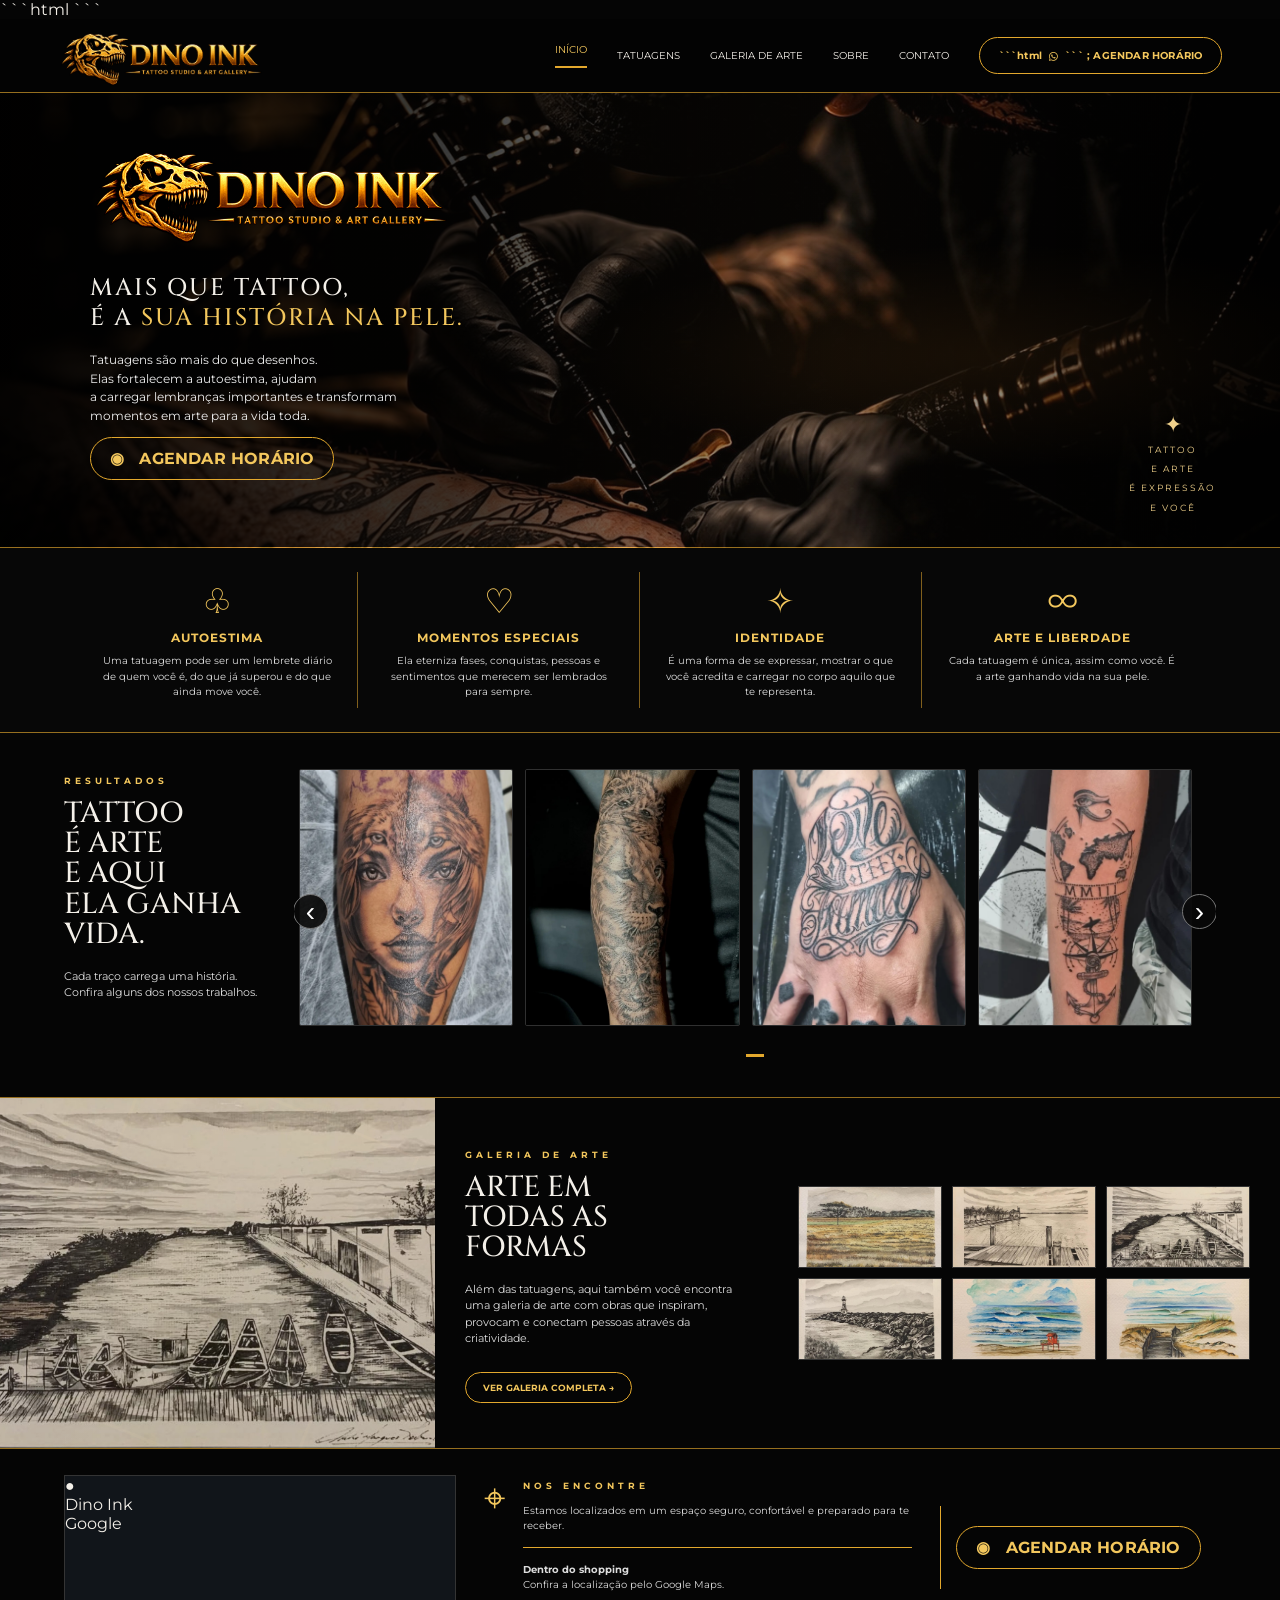
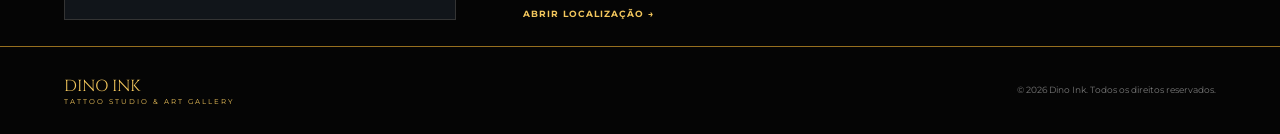
==== index.html @ 684ccaf6 "Update index.html" ====
<!DOCTYPE html>
<html lang="pt-BR">
<head>
  <meta charset="UTF-8">
  <meta name="viewport" content="width=device-width, initial-scale=1.0">
  <meta name="description" content="Dino Ink — Tattoo Studio & Art Gallery. Tatuagens que contam histórias.">
  <link rel="preconnect" href="https://fonts.googleapis.com">
  <link rel="preconnect" href="https://fonts.gstatic.com" crossorigin>
  <link href="https://fonts.googleapis.com/css2?family=Cinzel:wght@500;600;700&family=Montserrat:wght@400;500;600;700&display=swap" rel="stylesheet">
  <link rel="stylesheet" href="style.css">
  ```html
<link rel="stylesheet" href="https://cdnjs.cloudflare.com/ajax/libs/font-awesome/6.5.2/css/all.min.css">
```

</head>
<body>
  <header class="site-header" id="inicio">
    <a class="brand" href="#inicio" aria-label="Dino Ink - início">
      <img class="brand-logo" src="assets/logo-hero.png" alt="Dino Ink">
    </a>

    <button class="menu-toggle" aria-label="Abrir menu" aria-expanded="false">
      <span></span><span></span><span></span>
    </button>

    <nav class="nav">
      <a class="active" href="#inicio">INÍCIO</a>
      <a href="#tatuagens">TATUAGENS</a>
      <a href="#galeria">GALERIA DE ARTE</a>
      <a href="#sobre">SOBRE</a>
      <a href="#contato">CONTATO</a>
      <a class="nav-cta whatsapp-link" href="#">```html
<i class="fa-brands fa-whatsapp"></i>
```
; AGENDAR HORÁRIO</a>
    </nav>
  </header>

  <main>
    <section class="hero" style="--hero-image:url('assets/hero-capa.jpg')">
      <div class="hero-overlay"></div>
      <div class="hero-content">
        <div class="hero-logo">
          <img src="assets/logo-hero.png" alt="Dino Ink Tattoo Studio & Art Gallery">
        </div>
        <h2>MAIS QUE TATTOO,<br>É A <em>SUA HISTÓRIA NA PELE.</em></h2>
        <p>Tatuagens são mais do que desenhos.<br>
          Elas fortalecem a autoestima, ajudam<br>
          a carregar lembranças importantes e transformam<br>
          momentos em arte para a vida toda.</p>
        <a class="gold-button whatsapp-link" href="#">◉ &nbsp; AGENDAR HORÁRIO</a>
      </div>
      <div class="hero-side-quote">
        <span>✦</span>
        <small>TATTOO<br>E ARTE<br>É EXPRESSÃO<br>E VOCÊ</small>
      </div>
    </section>

    <section class="values" id="sobre">
      <article><div class="value-icon">♧</div><h3>AUTOESTIMA</h3><p>Uma tatuagem pode ser um lembrete diário de quem você é, do que já superou e do que ainda move você.</p></article>
      <article><div class="value-icon">♡</div><h3>MOMENTOS ESPECIAIS</h3><p>Ela eterniza fases, conquistas, pessoas e sentimentos que merecem ser lembrados para sempre.</p></article>
      <article><div class="value-icon">✧</div><h3>IDENTIDADE</h3><p>É uma forma de se expressar, mostrar o que você acredita e carregar no corpo aquilo que te representa.</p></article>
      <article><div class="value-icon">∞</div><h3>ARTE E LIBERDADE</h3><p>Cada tatuagem é única, assim como você. É a arte ganhando vida na sua pele.</p></article>
    </section>

    <section class="results section" id="tatuagens">
      <div class="section-copy">
        <span class="eyebrow">RESULTADOS</span>
        <h2>TATTOO<br>É ARTE<br>E AQUI<br>ELA GANHA<br>VIDA.</h2>
        <p>Cada traço carrega uma história. Confira alguns dos nossos trabalhos.</p>
      </div>
      <div class="carousel-wrap">
        <div class="carousel" id="tattooCarousel">
          <article class="tattoo-card"><img src="assets/tattoo-1.jpg" alt="Trabalho de tatuagem"></article>
          <article class="tattoo-card"><img src="assets/tattoo-2.jpg" alt="Trabalho de tatuagem"></article>
          <article class="tattoo-card"><img src="assets/tattoo-3.jpg" alt="Trabalho de tatuagem"></article>
          <article class="tattoo-card"><img src="assets/tattoo-4.jpg" alt="Trabalho de tatuagem"></article>
        </div>
        <button class="carousel-btn prev" data-target="tattooCarousel" aria-label="Anterior">‹</button>
        <button class="carousel-btn next" data-target="tattooCarousel" aria-label="Próximo">›</button>
        <div class="dots" id="tattooDots"></div>
      </div>
    </section>

    <section class="gallery section" id="galeria">
      <div class="gallery-art">
        <img src="assets/gallery-art.jpg" alt="Arte da galeria">
      </div>
      <div class="gallery-copy">
        <span class="eyebrow">GALERIA DE ARTE</span>
        <h2>ARTE EM<br>TODAS AS<br>FORMAS</h2>
        <p>Além das tatuagens, aqui também você encontra uma galeria de arte com obras que inspiram, provocam e conectam pessoas através da criatividade.</p>
        <a class="outline-button" href="#galeria-grid">VER GALERIA COMPLETA →</a>
      </div>
      <div class="mini-gallery" id="galeria-grid">
        <div class="mini-card"><img src="assets/gallery-1.jpg" alt="Obra de arte"></div><div class="mini-card"><img src="assets/gallery-2.jpg" alt="Obra de arte"></div><div class="mini-card"><img src="assets/gallery-3.jpg" alt="Obra de arte"></div>
        <div class="mini-card"><img src="assets/gallery-4.jpg" alt="Obra de arte"></div><div class="mini-card"><img src="assets/gallery-5.jpg" alt="Obra de arte"></div><div class="mini-card"><img src="assets/gallery-6.jpg" alt="Obra de arte"></div>
      </div>
    </section>

    <section class="contact section" id="contato">
      <div class="map-card">
        <div class="map-grid"></div>
        <div class="map-pin">●</div>
        <div class="map-label">Dino Ink</div>
        <span class="map-provider">Google</span>
      </div>
      <div class="contact-info">
        <span class="contact-icon">⌖</span>
        <div>
          <span class="eyebrow">NOS ENCONTRE</span>
          <p>Estamos localizados em um espaço seguro, confortável e preparado para te receber.</p>
          <hr>
          <p><strong>Dentro do shopping</strong><br>Confira a localização pelo Google Maps.</p>
          <a class="map-link" href="https://maps.app.goo.gl/yuUBmukXYTiY4WkS9" target="_blank" rel="noopener">ABRIR LOCALIZAÇÃO →</a>
        </div>
      </div>
      <div class="contact-action">
        <a class="gold-button whatsapp-link" href="#">◉ &nbsp; AGENDAR HORÁRIO</a>
      </div>
    </section>
  </main>

  <footer>
    <div class="footer-brand">DINO INK <span>TATTOO STUDIO & ART GALLERY</span></div>
    <p>© 2026 Dino Ink. Todos os direitos reservados.</p>
  </footer>

  <script src="script.js"></script>
</body>
</html>
---- style.css ----
:root{
  --black:#050505;
  --black2:#0b0b0b;
  --gold:#e3a82d;
  --gold2:#f3c75d;
  --text:#f4f0e9;
  --muted:#bdb7ad;
  --line:rgba(227,168,45,.65);
  --max:1280px;
}
*{box-sizing:border-box}
html{scroll-behavior:smooth}
body{margin:0;background:var(--black);color:var(--text);font-family:Montserrat,Arial,sans-serif}
a{color:inherit;text-decoration:none}
.site-header{height:74px;display:flex;align-items:center;justify-content:space-between;padding:0 4.5%;border-bottom:1px solid var(--line);background:#030303;position:sticky;top:0;z-index:50}
.brand{display:flex;align-items:center}
.brand-mark{font-size:32px;filter:saturate(.8)}
.nav{display:flex;align-items:center;gap:30px;font-size:10px}
.nav a{transition:.25s}
.nav a:hover,.nav .active{color:var(--gold2)}
.nav .active{padding-bottom:10px;border-bottom:2px solid var(--gold)}
.nav-cta,.gold-button{border:1px solid var(--gold);border-radius:30px;color:var(--gold2);padding:11px 19px;font-weight:700;letter-spacing:.2px;transition:.25s;display:inline-flex;align-items:center;justify-content:center;gap:7px}
.nav-cta:hover,.gold-button:hover{background:var(--gold);color:#111;box-shadow:0 0 22px rgba(227,168,45,.2);transform:translateY(-2px)}
.menu-toggle{display:none;background:none;border:0;width:38px;padding:5px}
.menu-toggle span{display:block;height:2px;background:var(--gold);margin:6px 0}

.hero{min-height:455px;position:relative;overflow:hidden;border-bottom:1px solid var(--line);background:
radial-gradient(circle at 75% 40%,rgba(121,72,21,.28),transparent 28%),
linear-gradient(90deg,#090706 0%,#0b0805 48%,#020202 100%)}
.hero:after{content:"";position:absolute;inset:0;background:
linear-gradient(90deg,rgba(0,0,0,.95) 0%,rgba(0,0,0,.76) 36%,rgba(0,0,0,.25) 65%,rgba(0,0,0,.75) 100%),
radial-gradient(ellipse at 78% 58%,rgba(191,115,35,.18),transparent 30%);pointer-events:none}
.hero-content{position:relative;z-index:2;width:min(560px,48%);margin-left:7%;padding:38px 0}
.hero-logo{text-align:left;margin-bottom:22px}
.dino-symbol{font-size:72px;line-height:.7;filter:sepia(1) saturate(2) drop-shadow(0 5px 12px #000)}
.hero-logo h1{font-family:Cinzel,serif;color:#f4c95d;font-size:58px;line-height:.9;margin:8px 0 0;text-shadow:2px 3px 0 #6c3c0c}
.hero-logo span{display:block;color:#e3c990;letter-spacing:3px;font-size:10px;margin-top:10px}
.hero h2{font-family:Cinzel,serif;font-weight:500;font-size:24px;line-height:1.25;letter-spacing:2px;margin:18px 0}
.hero h2 em{font-style:normal;color:var(--gold2)}
.hero p{font-size:12px;line-height:1.55;color:#eee;max-width:420px}
.hero-side-quote{position:absolute;z-index:2;right:5%;bottom:32px;text-align:center;color:#f0d18b}
.hero-side-quote span{display:block;font-size:22px}.hero-side-quote small{font-size:9px;line-height:1.7;letter-spacing:2px}

.values{display:grid;grid-template-columns:repeat(4,1fr);padding:24px 6%;border-bottom:1px solid var(--line);background:#070707}
.values article{text-align:center;padding:8px 25px;border-right:1px solid rgba(227,168,45,.55)}
.values article:last-child{border-right:0}
.value-icon{color:var(--gold2);font-size:34px;height:43px}
.values h3{color:var(--gold2);font-size:12px;letter-spacing:1px;margin:7px 0 8px}
.values p{font-size:10px;line-height:1.55;color:#ddd;margin:0}

.section{max-width:var(--max);margin:auto}
.results{display:grid;grid-template-columns:210px 1fr;gap:20px;padding:36px 5%;border-bottom:1px solid var(--line)}
.eyebrow{font-size:9px;letter-spacing:4px;color:var(--gold2);font-weight:700}
.section-copy h2,.gallery-copy h2{font-family:Cinzel,serif;font-weight:500;font-size:29px;line-height:1.05;margin:11px 0 17px}
.section-copy p,.gallery-copy p{font-size:11px;line-height:1.5;color:#ddd}
.carousel-wrap{position:relative;overflow:hidden;padding:0 5px 35px}
.carousel{display:flex;gap:12px;overflow-x:auto;scroll-behavior:smooth;scrollbar-width:none}
.carousel::-webkit-scrollbar{display:none}
.tattoo-card{flex:0 0 23.5%;height:257px;border:1px solid #303030;border-radius:2px;overflow:hidden;background:#16120e}
.tattoo-art{height:100%;display:flex;align-items:center;justify-content:center;flex-direction:column;font-family:Cinzel,serif;font-size:105px;color:#b8a995;text-shadow:2px 2px 0 #2d241b;background:
linear-gradient(135deg,rgba(255,255,255,.05),transparent 30%),
repeating-linear-gradient(90deg,#211c17 0 3px,#151311 3px 12px)}
.tattoo-art span{font:600 8px Montserrat,sans-serif;letter-spacing:2px;color:#d2aa5a;margin-top:12px}
.art-2{background:radial-gradient(circle at 50% 30%,#4b3828,#16110e 55%)}
.art-3{background:radial-gradient(circle at 45% 40%,#514337,#120f0d 60%)}
.art-4{background:linear-gradient(120deg,#2a231e,#0c0b0a 60%)}
.art-5{background:radial-gradient(circle,#3a3027,#0c0b0a 65%)}
.carousel-btn{position:absolute;top:43%;width:35px;height:35px;border-radius:50%;border:1px solid #777;background:#080808e8;color:white;font-size:28px;line-height:25px;cursor:pointer}
.carousel-btn.prev{left:-1px}.carousel-btn.next{right:-1px}
.dots{position:absolute;bottom:4px;left:50%;transform:translateX(-50%);display:flex;gap:7px}
.dots span{width:18px;height:3px;background:#777}.dots span.active{background:var(--gold)}

.gallery{display:grid;grid-template-columns:34% 26% 40%;min-height:305px;border-bottom:1px solid var(--line)}
.gallery-art{background:
radial-gradient(circle at 40% 45%,rgba(210,150,50,.16),transparent 30%),
linear-gradient(145deg,#181614,#050505 70%);display:flex;align-items:center;justify-content:center;overflow:hidden;position:relative}
.gallery-art:before{content:"";position:absolute;width:280px;height:360px;border:3px solid #6e5527;transform:rotate(22deg);opacity:.3}
.gallery-art-inner{font-family:Cinzel,serif;font-size:43px;line-height:.8;text-align:center;color:#b9b1a4;transform:rotate(-8deg);text-shadow:8px 8px 0 #16100b}
.gallery-art-inner span{color:#a67b2c}
.gallery-copy{padding:45px 30px}
.gallery-copy .outline-button{margin-top:14px}
.outline-button{display:inline-block;border:1px solid var(--gold);border-radius:20px;padding:9px 17px;font-size:9px;color:var(--gold2);font-weight:700}
.mini-gallery{padding:30px;display:grid;grid-template-columns:repeat(3,1fr);gap:10px;align-content:center}
.mini-card{height:82px;border:1px solid #343434;display:flex;align-items:center;justify-content:center;font-family:Cinzel,serif;font-size:42px;color:#b7a68e;background:linear-gradient(145deg,#30271e,#0e0c0a)}
.m2{color:#d8a937}.m3{color:#8e5b2a}.m4{color:#c1b6a4}.m5{color:#a17b40}.m6{color:#9b8060}

.contact{display:grid;grid-template-columns:34% 42% 24%;align-items:center;padding:25px 5%;border-bottom:1px solid var(--line)}
.map-card{height:145px;border:1px solid #343434;position:relative;overflow:hidden;background:#11151a}
.map-card iframe{width:100%;height:100%;border:0;display:block;filter:brightness(.72) saturate(.75)}
.map-overlay{position:absolute;left:9px;bottom:8px;background:rgba(5,5,5,.9);border:1px solid var(--gold);border-radius:14px;padding:6px 10px;font-size:8px;color:var(--gold2);font-weight:700;letter-spacing:.4px}
.contact-info{display:flex;gap:18px;padding:0 28px}.contact-icon{font-size:38px;color:var(--gold2)}
.contact-info p{font-size:10px;line-height:1.5;color:#ddd}.contact-info hr{border:0;border-top:1px solid var(--gold);margin:14px 0}.map-link{font-size:9px;color:var(--gold2);font-weight:700;letter-spacing:1px}
.contact-action{text-align:center;border-left:1px solid var(--gold);padding:20px 0}

footer{padding:28px 5%;display:flex;justify-content:space-between;color:#777;font-size:9px}
.footer-brand{font-family:Cinzel,serif;color:var(--gold2);font-size:16px}.footer-brand span{font:7px Montserrat,sans-serif;display:block;letter-spacing:2px}
@media(max-width:900px){
 .nav{gap:15px}.nav a{font-size:9px}.nav-cta{padding:9px 12px}
 .hero-content{width:62%}.hero-logo h1{font-size:46px}
 .gallery-art{min-height:270px}
}
@media(max-width:700px){
 .site-header{height:65px;padding:0 5%}.brand strong{font-size:21px}.brand span{font-size:5px}.brand-mark{font-size:25px}
 .menu-toggle{display:block;z-index:60}
 .nav{position:absolute;top:65px;right:0;width:100%;background:#070707;border-bottom:1px solid var(--line);display:none;flex-direction:column;padding:20px;gap:20px}
 .nav.open{display:flex}.nav .active{padding-bottom:5px}
 .hero{min-height:590px}.hero-content{width:90%;margin-left:6%;padding-top:42px}
 .hero-logo h1{font-size:43px}.hero-logo span{font-size:7px}.hero h2{font-size:19px}.hero p{font-size:11px}
 .hero-side-quote{right:5%;bottom:20px}.hero-side-quote small{font-size:7px}
 .values{grid-template-columns:1fr 1fr;padding:12px 4%}.values article{padding:16px 12px;border-bottom:1px solid rgba(227,168,45,.35)}.values article:nth-child(2){border-right:0}.values article:nth-child(3){border-bottom:0}.values article:nth-child(4){border-bottom:0;border-right:0}
 .results{grid-template-columns:1fr;padding:32px 5%}.section-copy{margin-bottom:18px}
 .tattoo-card{flex-basis:68%;height:300px}
 .gallery{grid-template-columns:1fr}.gallery-art{min-height:260px}.gallery-copy{padding:32px 8%}.mini-gallery{grid-column:auto;padding:8%}
 .contact{grid-template-columns:1fr;gap:20px}.contact-info{padding:0}.contact-action{border-left:0;border-top:1px solid var(--gold)}
 footer{display:block;text-align:center}footer p{margin-top:18px}
}
 .hero{background-image:var(--hero-image),linear-gradient(90deg,#090706,#0b0805 48%,#020202);background-size:cover;background-position:center;background-blend-mode:screen}.tattoo-card img{width:100%;height:100%;object-fit:cover;display:block}.gallery-art>img{width:100%;height:100%;object-fit:cover;display:block;opacity:.88}.mini-card{overflow:hidden;padding:0}.mini-card img{width:100%;height:100%;object-fit:cover;display:block}

.wa-icon{width:18px;height:18px;fill:currentColor;display:inline-block;flex:0 0 auto}.nav-cta .wa-icon{width:16px;height:16px}.brand-logo{width:205px;height:auto;display:block;object-fit:contain}.hero-logo img{width:min(360px,100%);height:auto;display:block;object-fit:contain;object-position:left center;mix-blend-mode:screen;filter:contrast(1.12) brightness(1.08)}.gallery-copy{border:0}.gallery-art:before{pointer-events:none}.gallery{border-bottom:1px solid var(--line)}
@media(max-width:700px){.brand-logo{width:190px}.hero-logo img{width:300px}.hero{background-position:62% center}}
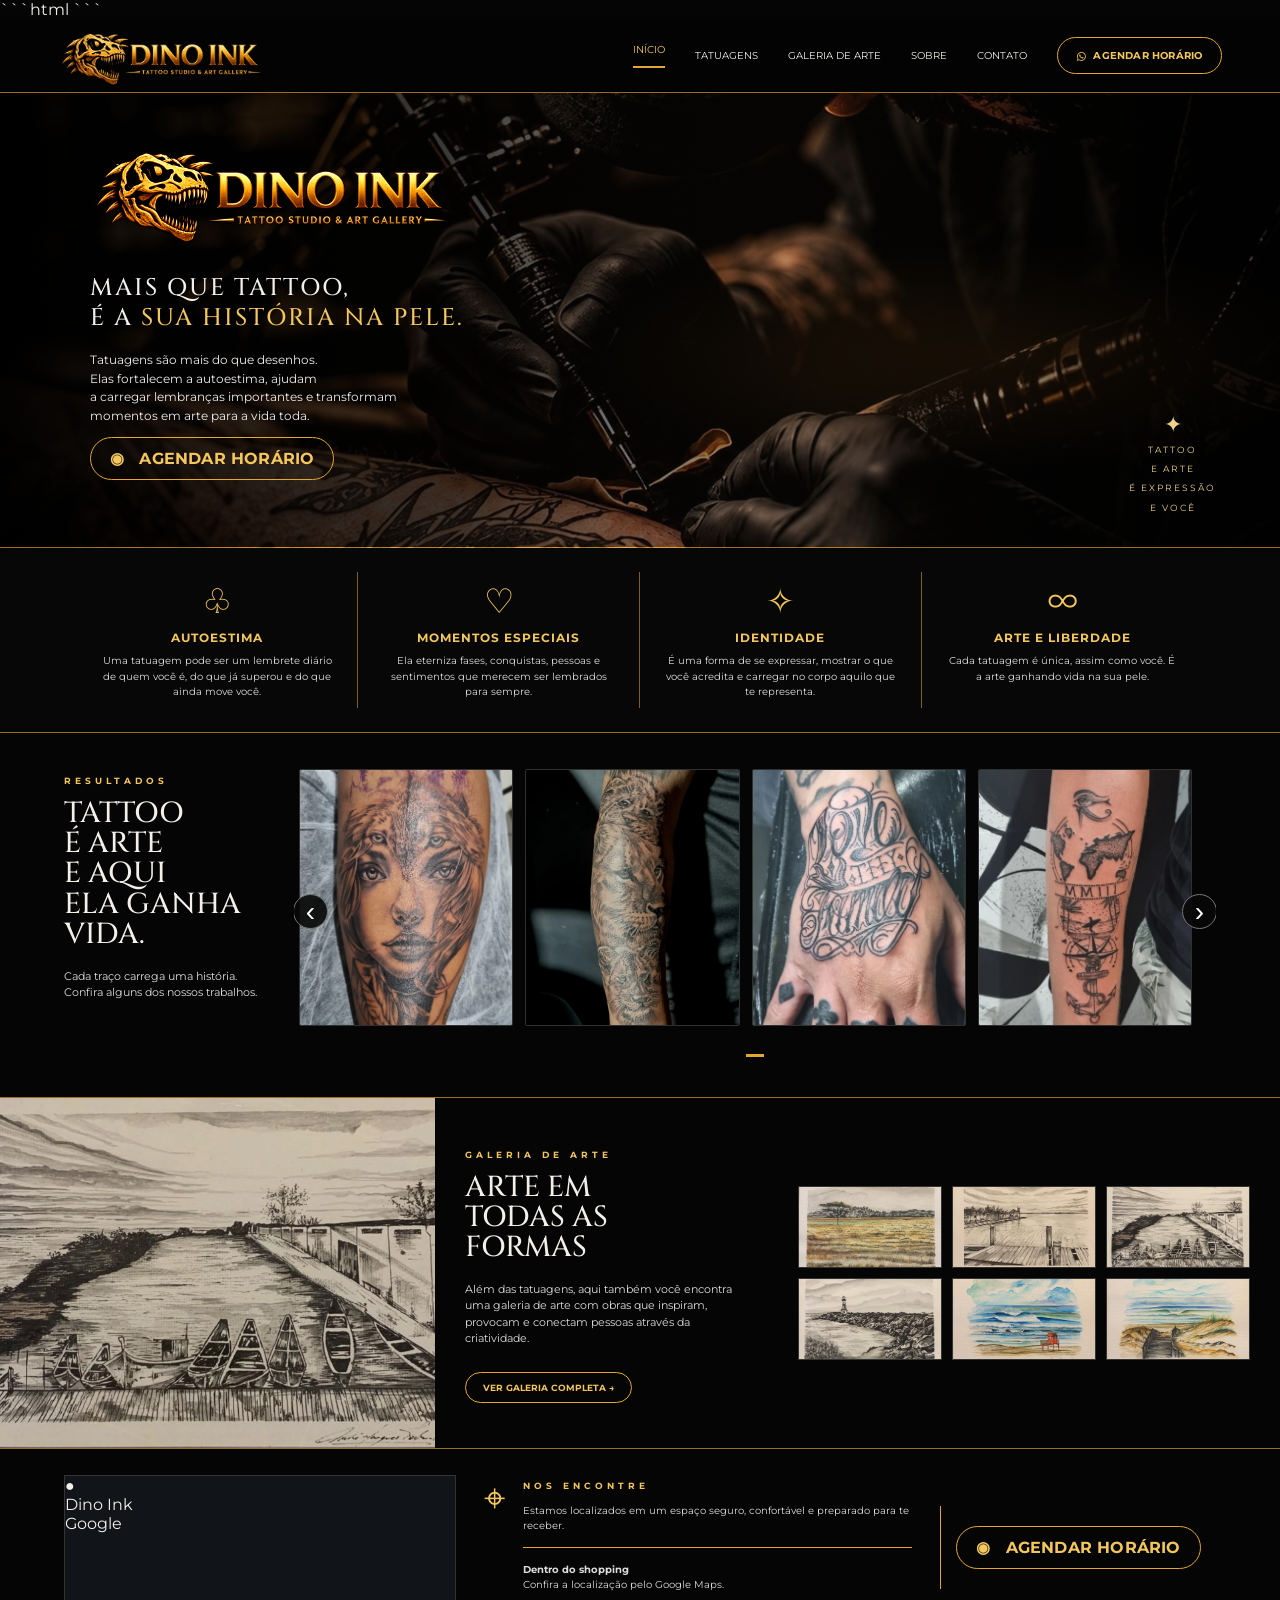
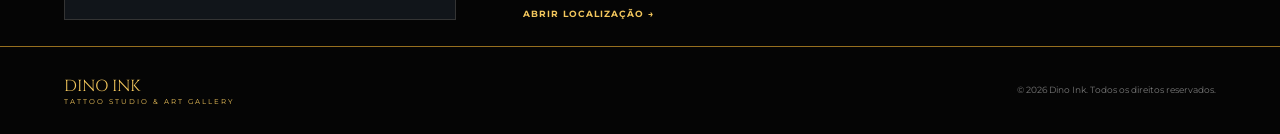
==== commit 990bba29: "Update index.html" ====
--- a/index.html
+++ b/index.html
@@ -29,10 +29,8 @@
       <a href="#galeria">GALERIA DE ARTE</a>
       <a href="#sobre">SOBRE</a>
       <a href="#contato">CONTATO</a>
-      <a class="nav-cta whatsapp-link" href="#">```html
-<i class="fa-brands fa-whatsapp"></i>
-```
-; AGENDAR HORÁRIO</a>
+      <a class="nav-cta whatsapp-link" href="#">
+<i class="fa-brands fa-whatsapp"></i> AGENDAR HORÁRIO</a>
     </nav>
   </header>
 
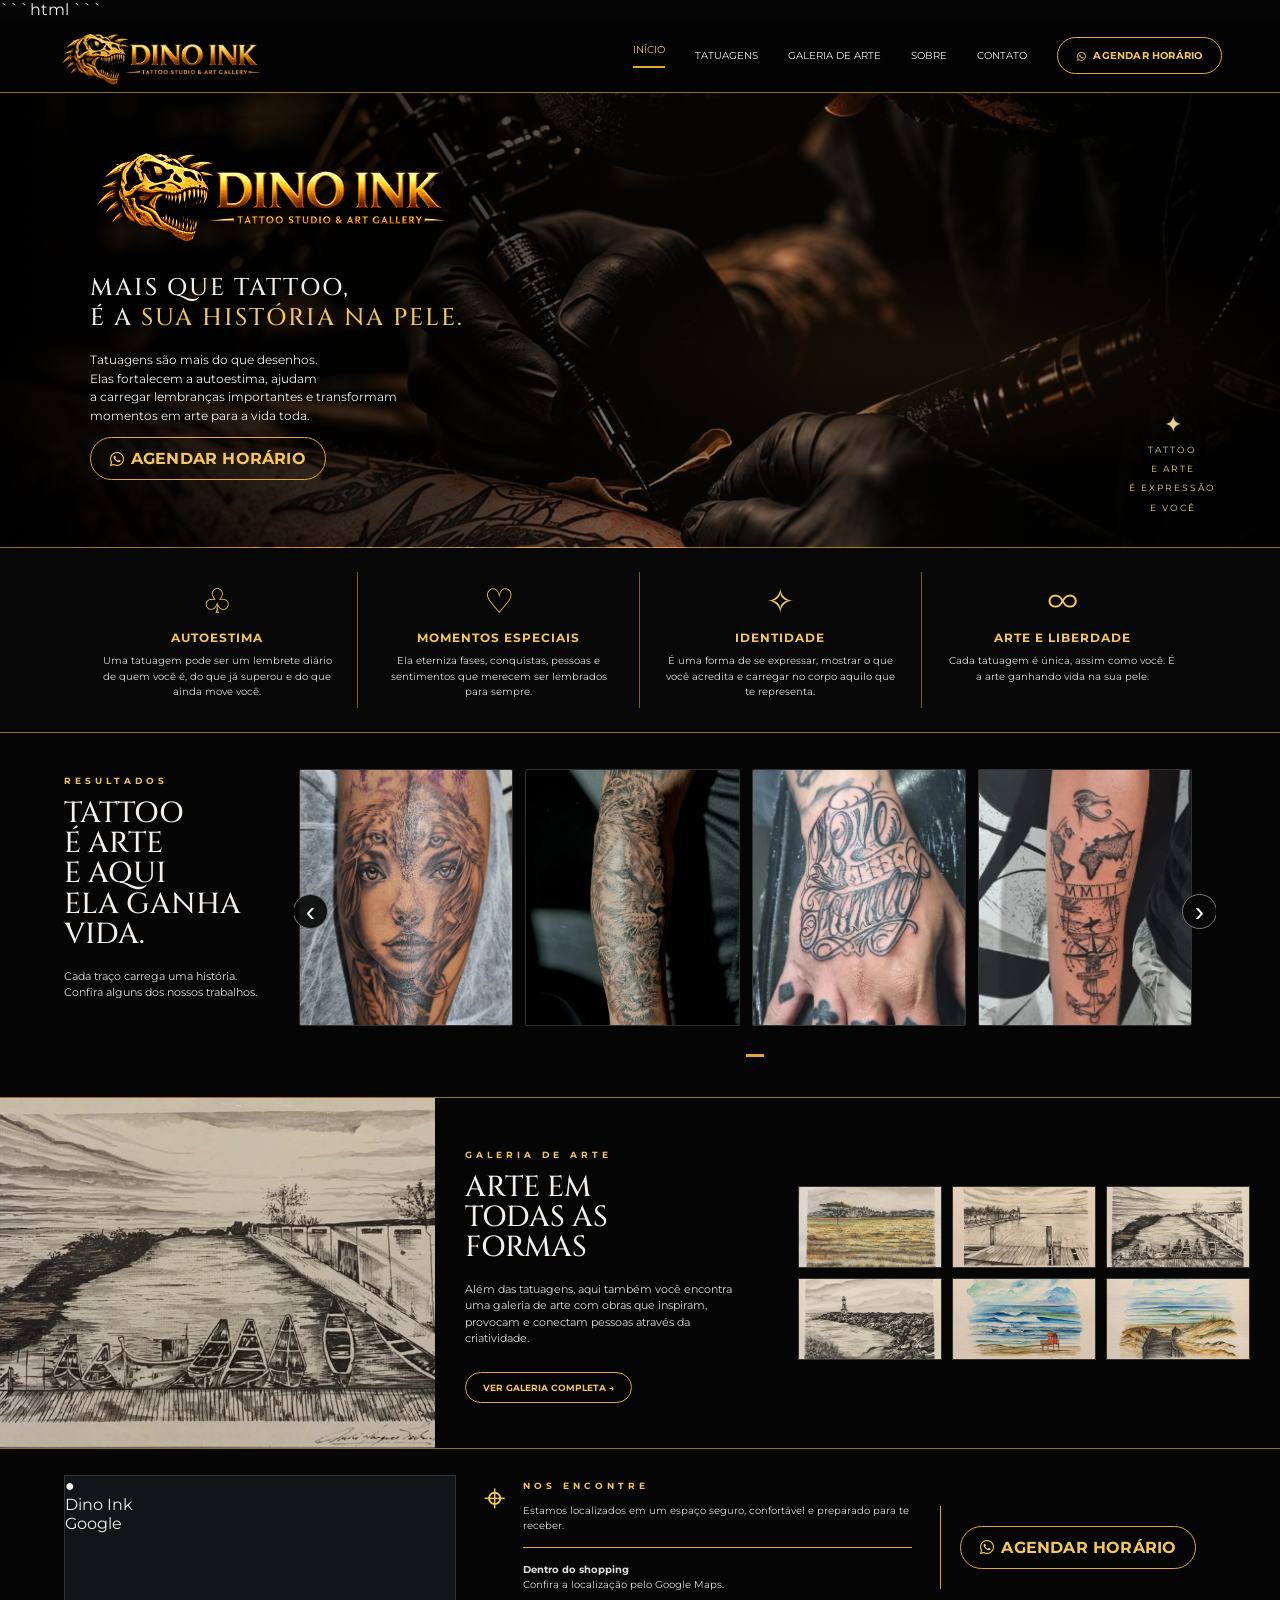
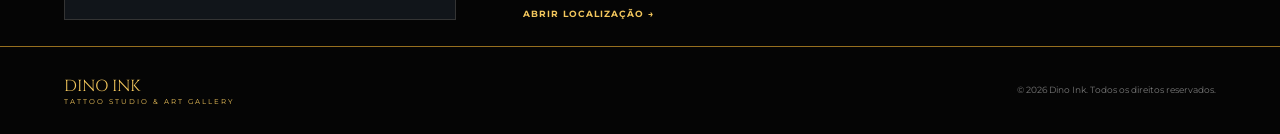
==== commit e82ad29a: "Update index.html" ====
--- a/index.html
+++ b/index.html
@@ -46,7 +46,7 @@
           Elas fortalecem a autoestima, ajudam<br>
           a carregar lembranças importantes e transformam<br>
           momentos em arte para a vida toda.</p>
-        <a class="gold-button whatsapp-link" href="#">◉ &nbsp; AGENDAR HORÁRIO</a>
+        <a class="gold-button whatsapp-link" href="#"><i class="fa-brands fa-whatsapp"></i> AGENDAR HORÁRIO</a>
       </div>
       <div class="hero-side-quote">
         <span>✦</span>
@@ -114,7 +114,7 @@
         </div>
       </div>
       <div class="contact-action">
-        <a class="gold-button whatsapp-link" href="#">◉ &nbsp; AGENDAR HORÁRIO</a>
+        <a class="gold-button whatsapp-link" href="#"><i class="fa-brands fa-whatsapp"></i> AGENDAR HORÁRIO</a>
       </div>
     </section>
   </main>
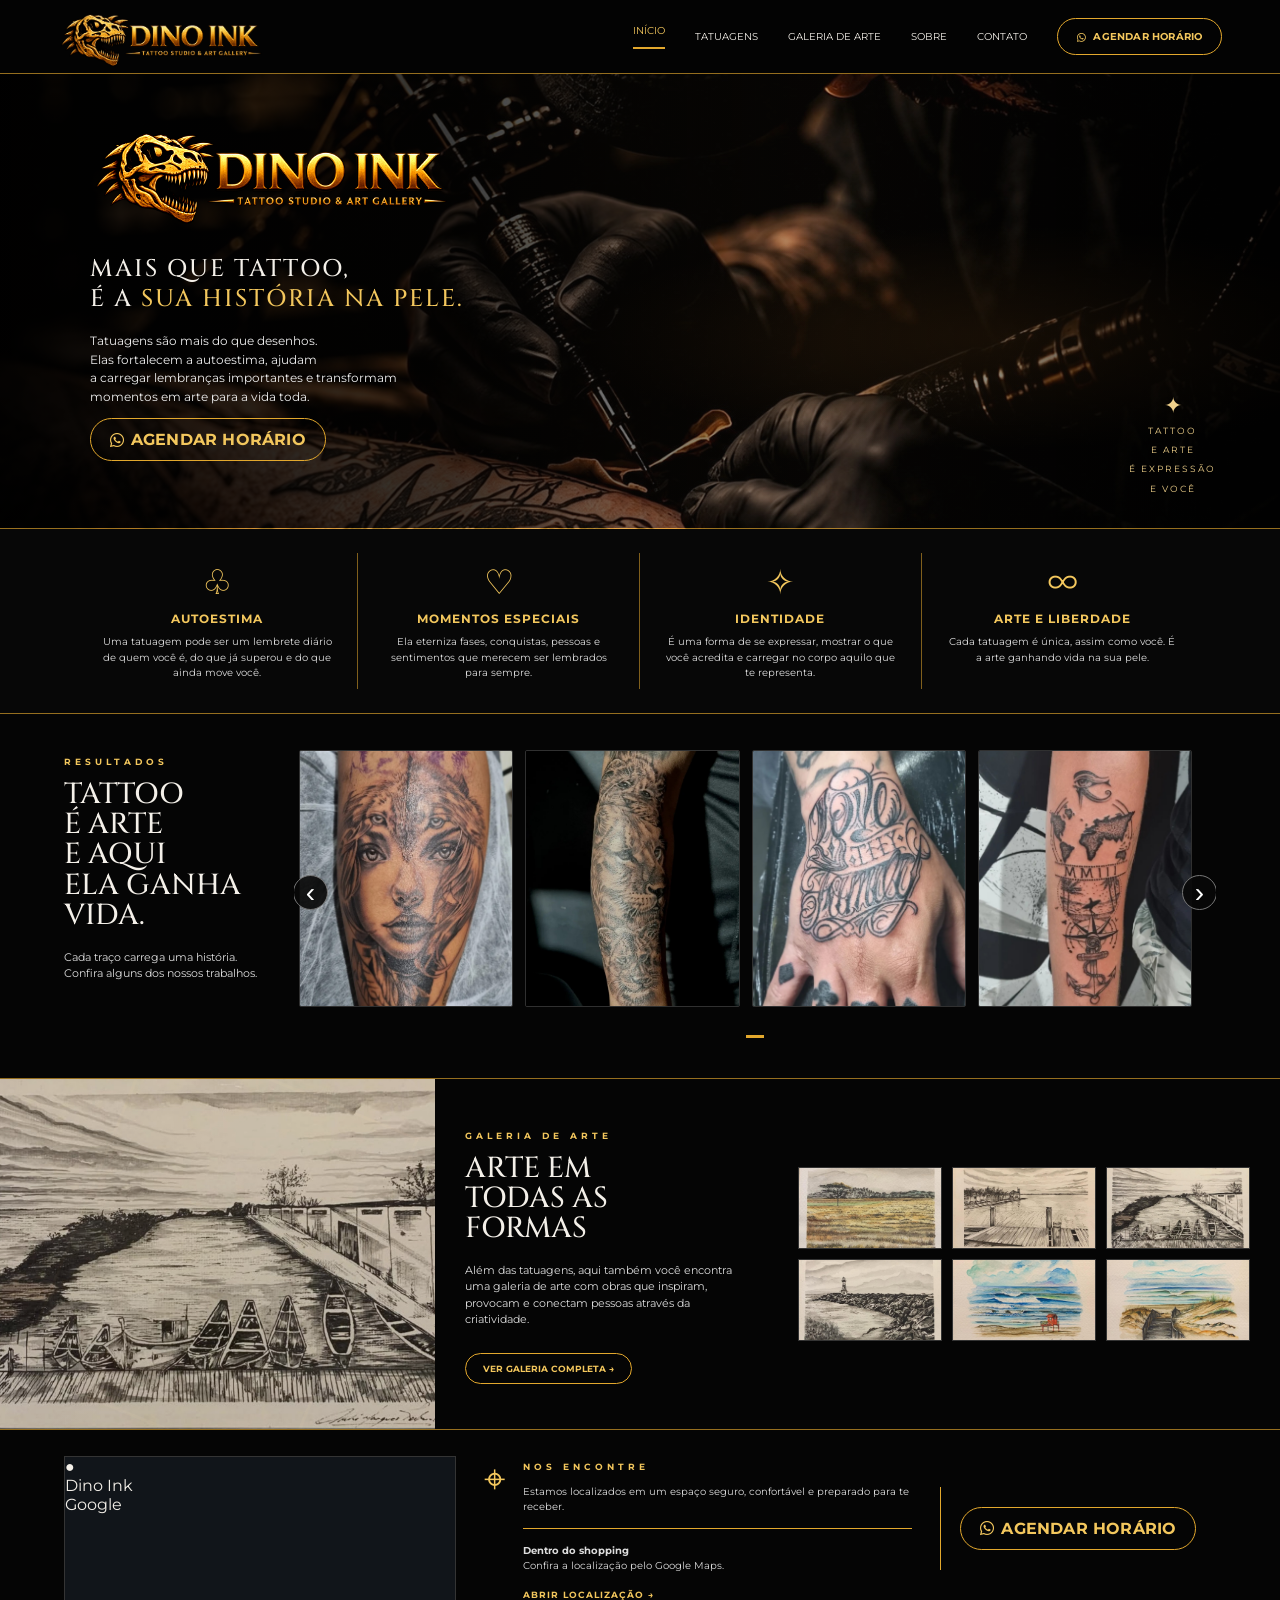
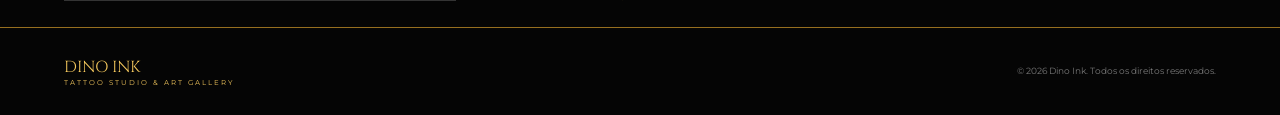
==== commit 155bd49d: "Update index.html" ====
--- a/index.html
+++ b/index.html
@@ -8,9 +8,7 @@
   <link rel="preconnect" href="https://fonts.gstatic.com" crossorigin>
   <link href="https://fonts.googleapis.com/css2?family=Cinzel:wght@500;600;700&family=Montserrat:wght@400;500;600;700&display=swap" rel="stylesheet">
   <link rel="stylesheet" href="style.css">
-  ```html
 <link rel="stylesheet" href="https://cdnjs.cloudflare.com/ajax/libs/font-awesome/6.5.2/css/all.min.css">
-```
 
 </head>
 <body>
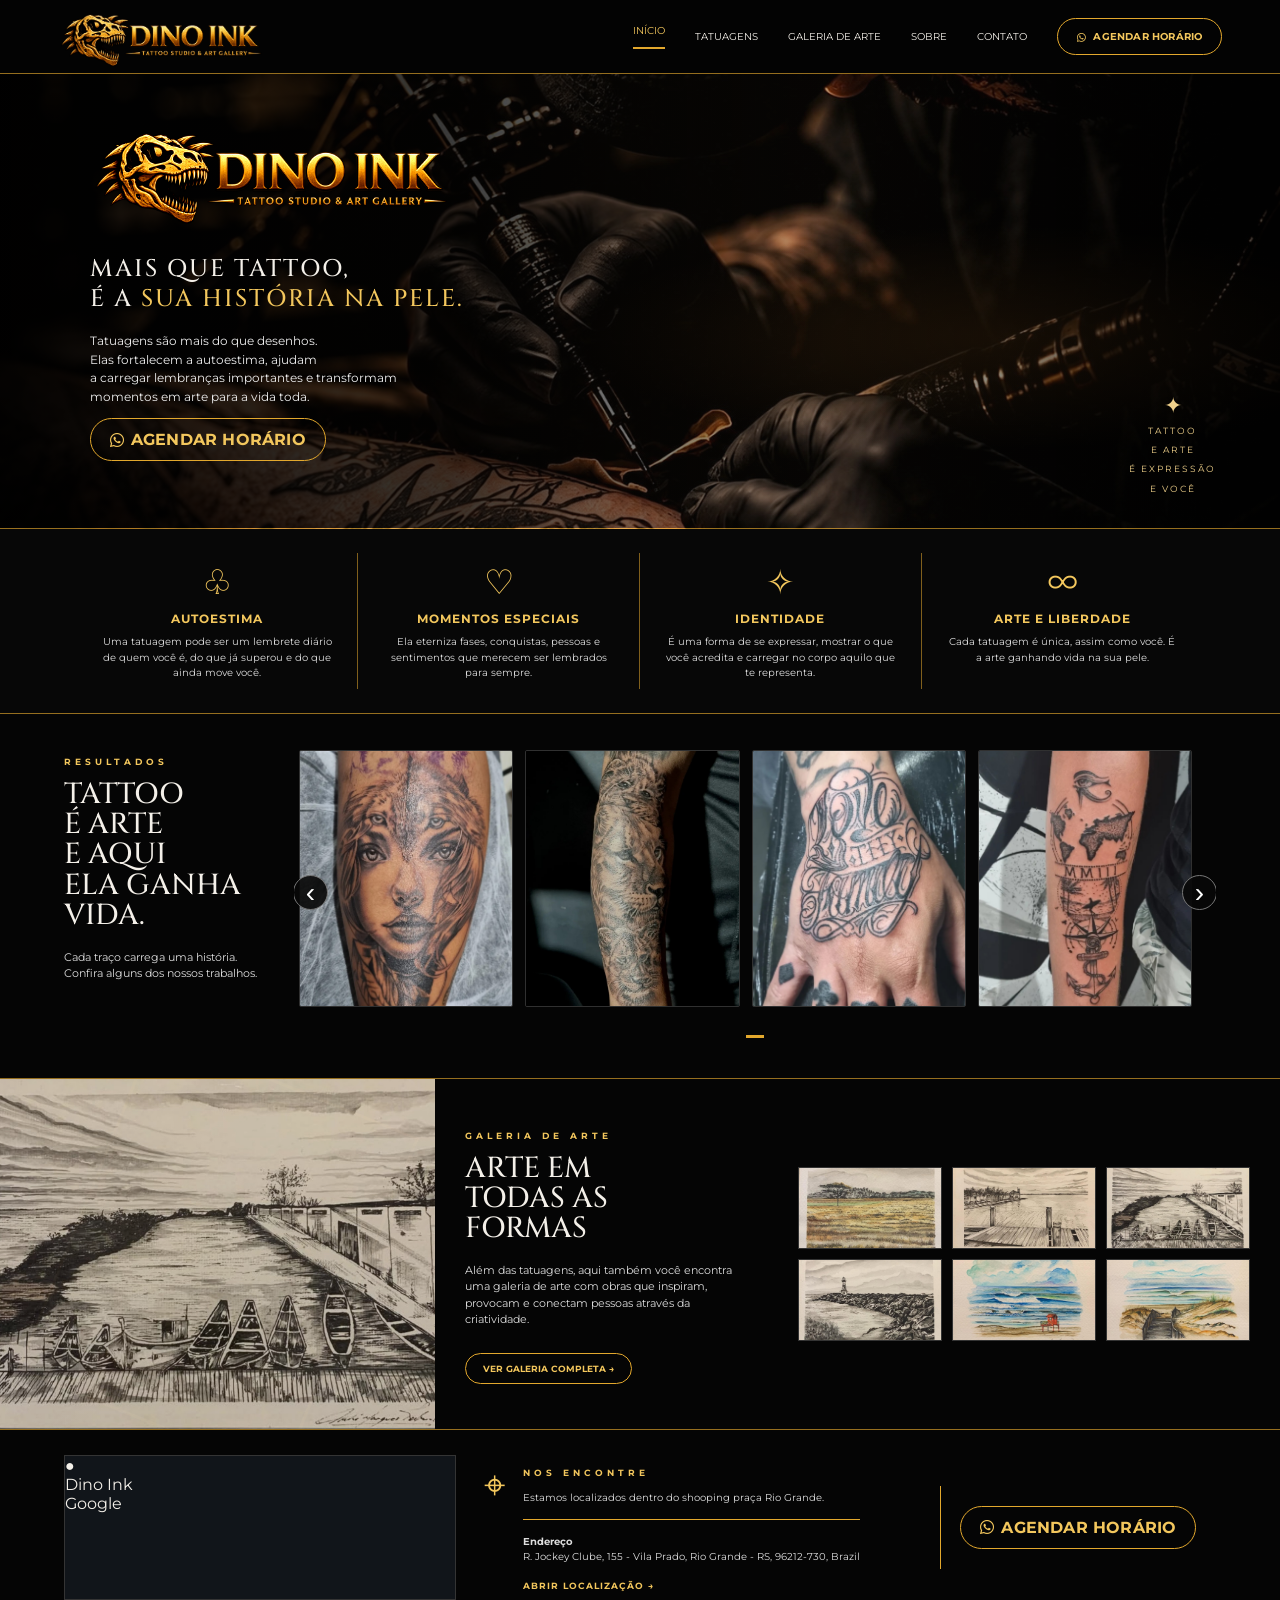
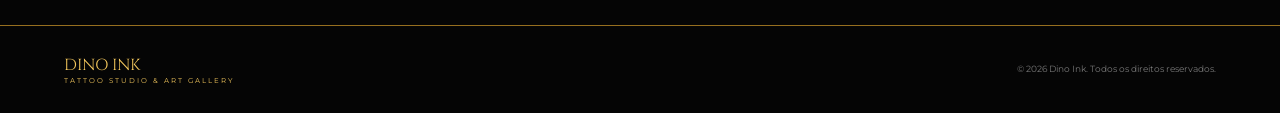
==== commit 459e02f3: "Update index.html" ====
--- a/index.html
+++ b/index.html
@@ -105,9 +105,9 @@
         <span class="contact-icon">⌖</span>
         <div>
           <span class="eyebrow">NOS ENCONTRE</span>
-          <p>Estamos localizados em um espaço seguro, confortável e preparado para te receber.</p>
+          <p>Estamos localizados dentro do shooping praça Rio Grande.</p>
           <hr>
-          <p><strong>Dentro do shopping</strong><br>Confira a localização pelo Google Maps.</p>
+          <p><strong>Endereço</strong><br>R. Jockey Clube, 155 - Vila Prado, Rio Grande - RS, 96212-730, Brazil</p>
           <a class="map-link" href="https://maps.app.goo.gl/yuUBmukXYTiY4WkS9" target="_blank" rel="noopener">ABRIR LOCALIZAÇÃO →</a>
         </div>
       </div>
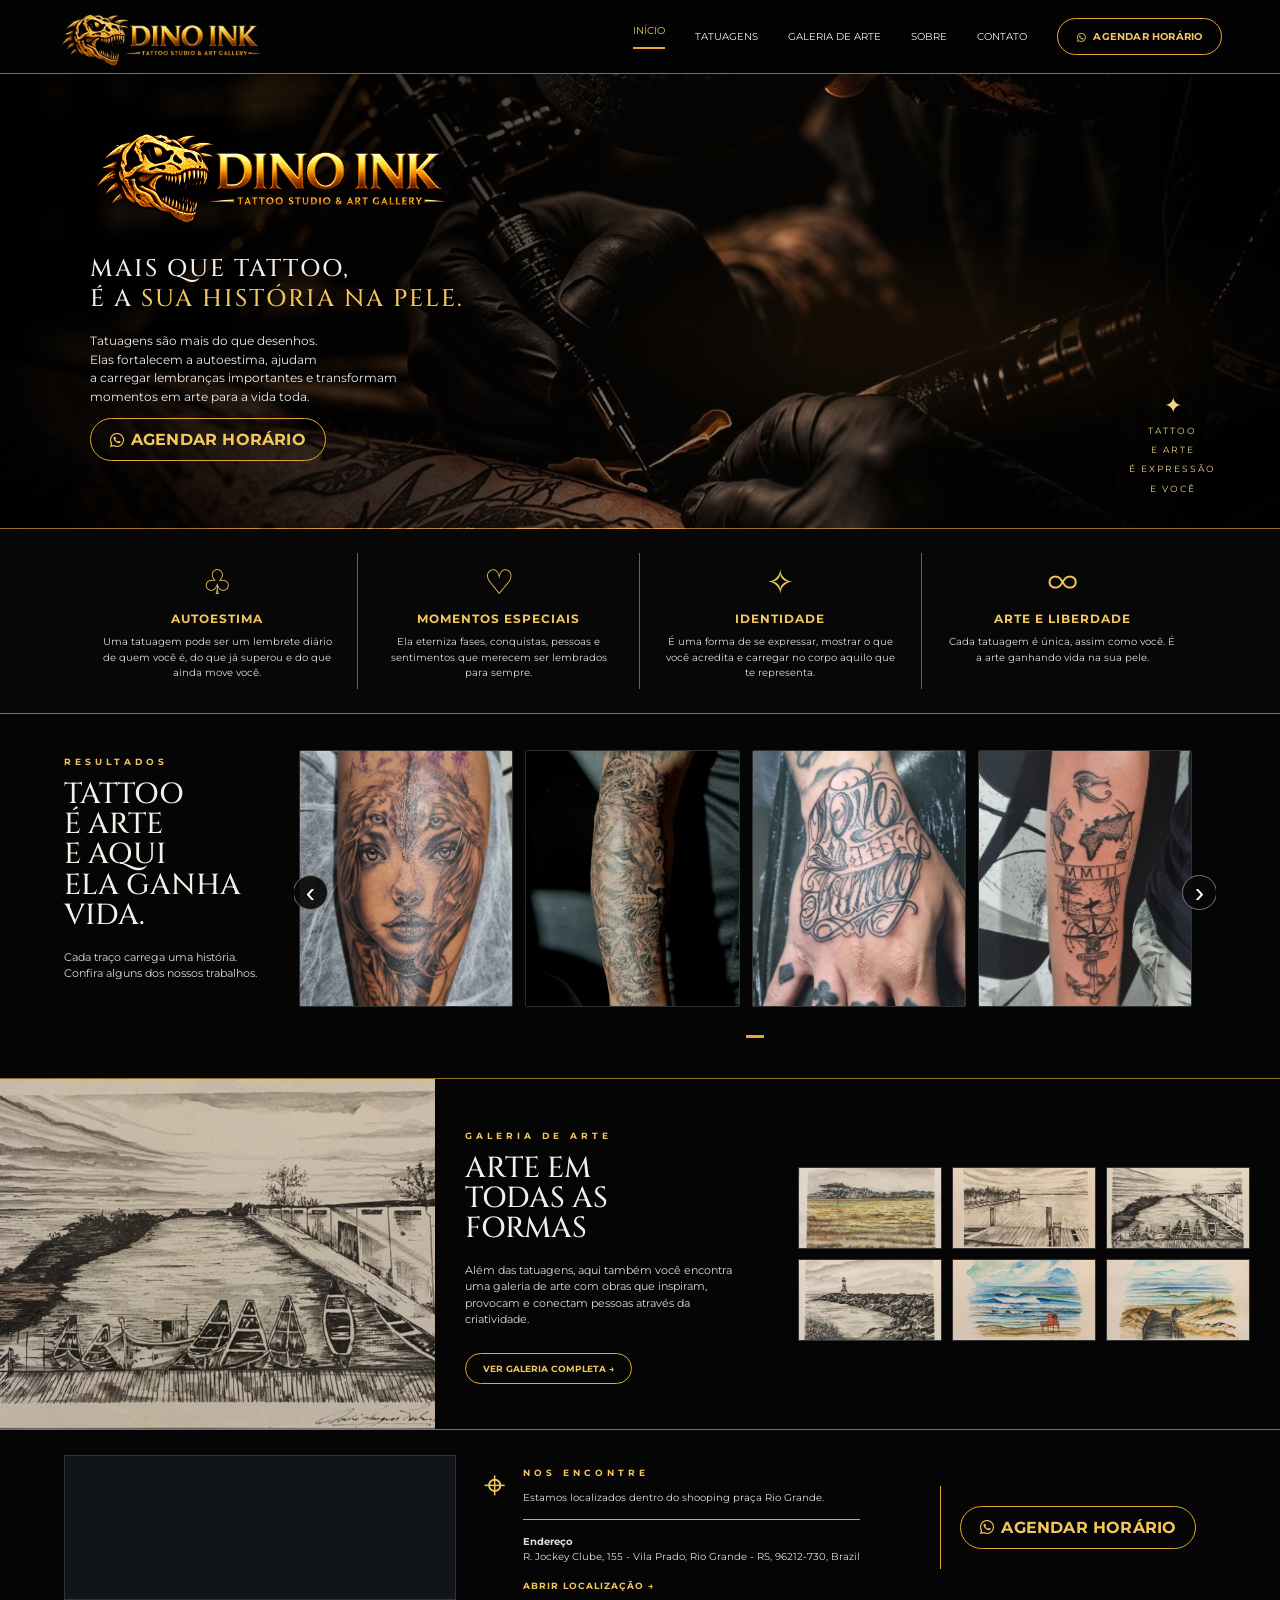
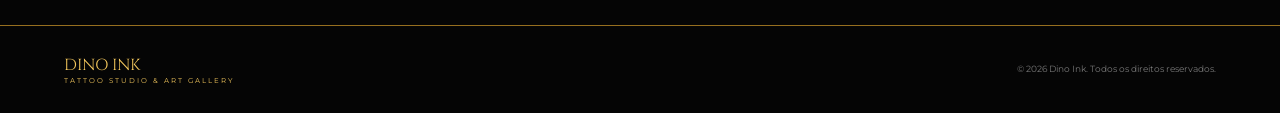
==== commit 1cef394b: "Add files via upload" ====
--- a/index.html
+++ b/index.html
@@ -96,10 +96,13 @@
 
     <section class="contact section" id="contato">
       <div class="map-card">
-        <div class="map-grid"></div>
-        <div class="map-pin">●</div>
-        <div class="map-label">Dino Ink</div>
-        <span class="map-provider">Google</span>
+        <iframe
+          title="Localização do Dino Ink no Google Maps"
+          src="https://maps.google.com/maps?q=R.%20Jockey%20Clube%2C%20155%20-%20Vila%20Prado%2C%20Rio%20Grande%20-%20RS%2C%2096212-730%2C%20Brazil&output=embed"
+          loading="lazy"
+          referrerpolicy="no-referrer-when-downgrade"
+          allowfullscreen>
+        </iframe>
       </div>
       <div class="contact-info">
         <span class="contact-icon">⌖</span>
@@ -108,7 +111,7 @@
           <p>Estamos localizados dentro do shooping praça Rio Grande.</p>
           <hr>
           <p><strong>Endereço</strong><br>R. Jockey Clube, 155 - Vila Prado, Rio Grande - RS, 96212-730, Brazil</p>
-          <a class="map-link" href="https://maps.app.goo.gl/yuUBmukXYTiY4WkS9" target="_blank" rel="noopener">ABRIR LOCALIZAÇÃO →</a>
+          <a class="map-link" href="https://www.google.com/maps/search/?api=1&query=R.%20Jockey%20Clube%2C%20155%20-%20Vila%20Prado%2C%20Rio%20Grande%20-%20RS%2C%2096212-730%2C%20Brazil" target="_blank" rel="noopener noreferrer">ABRIR LOCALIZAÇÃO →</a>
         </div>
       </div>
       <div class="contact-action">
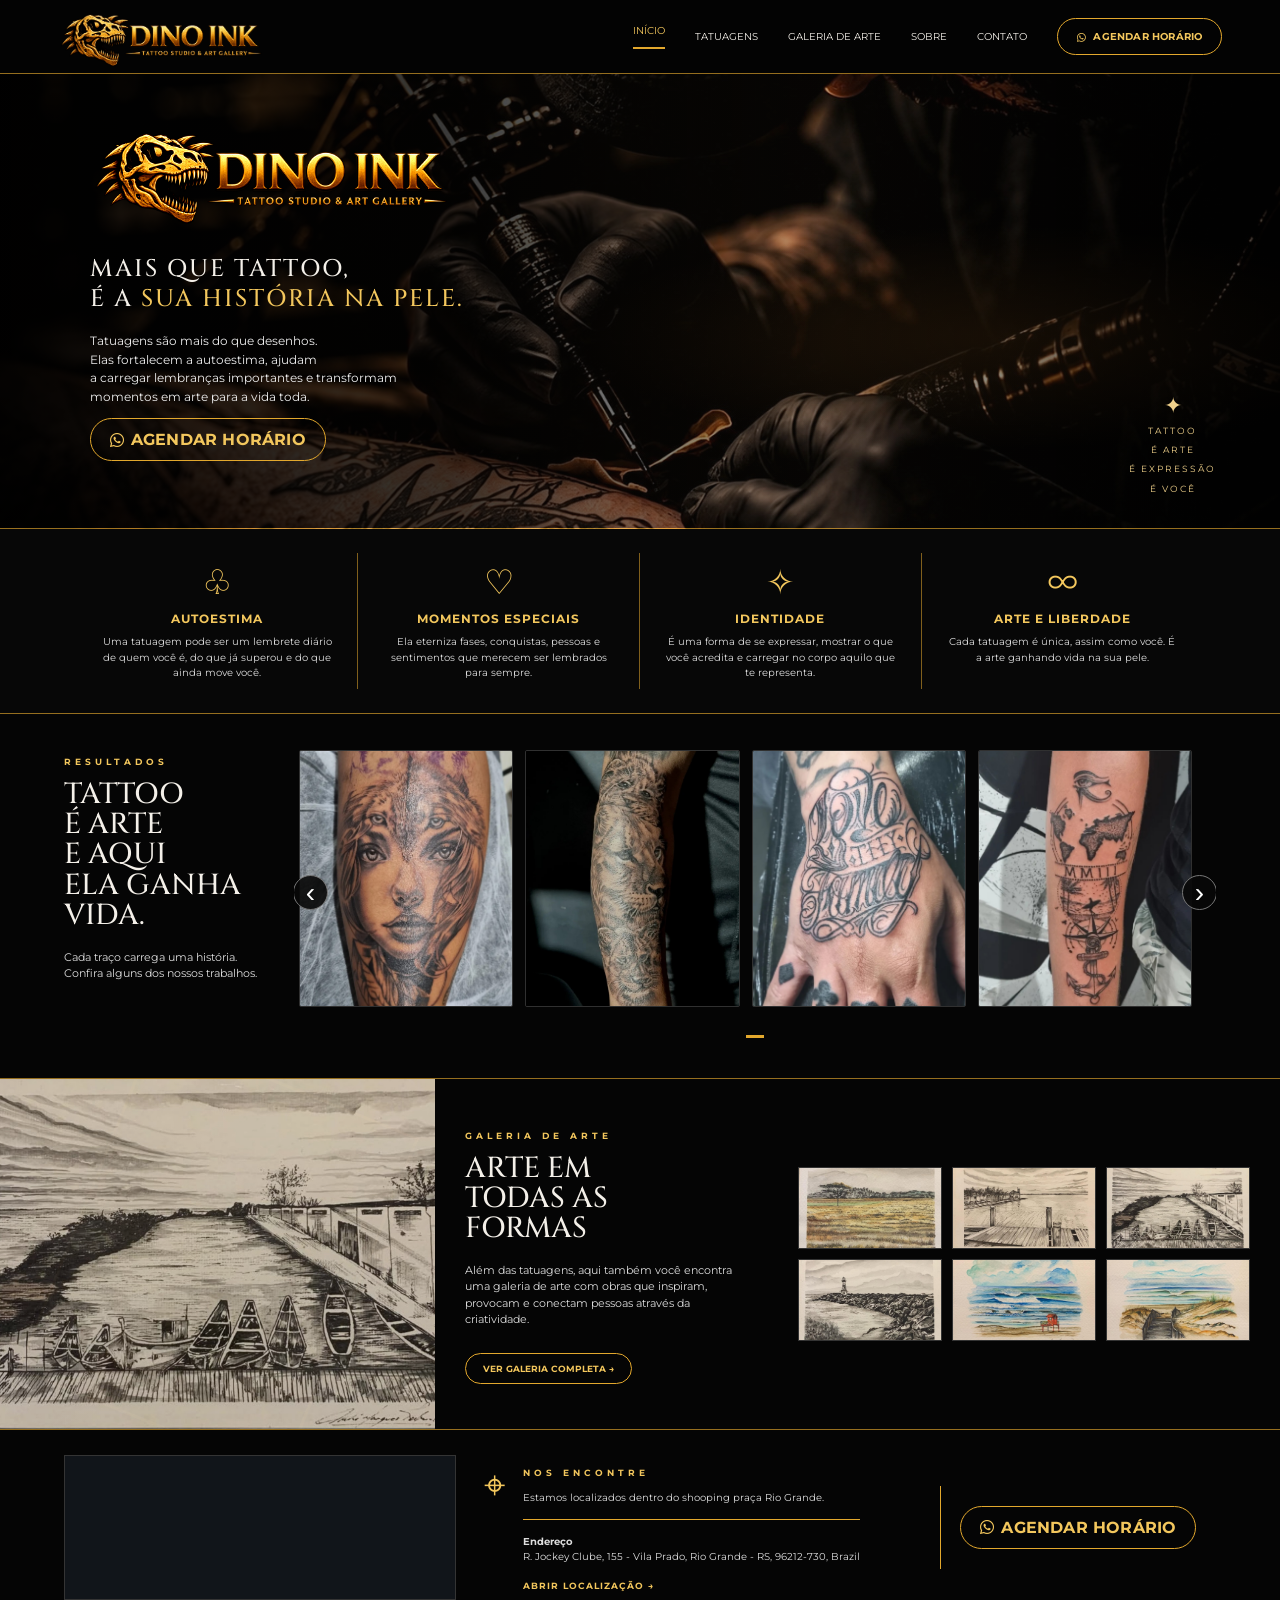
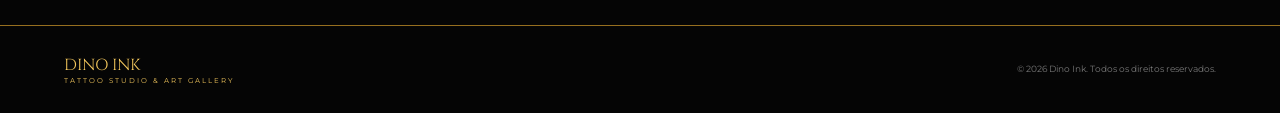
==== commit e158d2b5: "Update index.html" ====
--- a/index.html
+++ b/index.html
@@ -48,7 +48,7 @@
       </div>
       <div class="hero-side-quote">
         <span>✦</span>
-        <small>TATTOO<br>E ARTE<br>É EXPRESSÃO<br>E VOCÊ</small>
+        <small>TATTOO<br>É ARTE<br>É EXPRESSÃO<br>É VOCÊ</small>
       </div>
     </section>
 
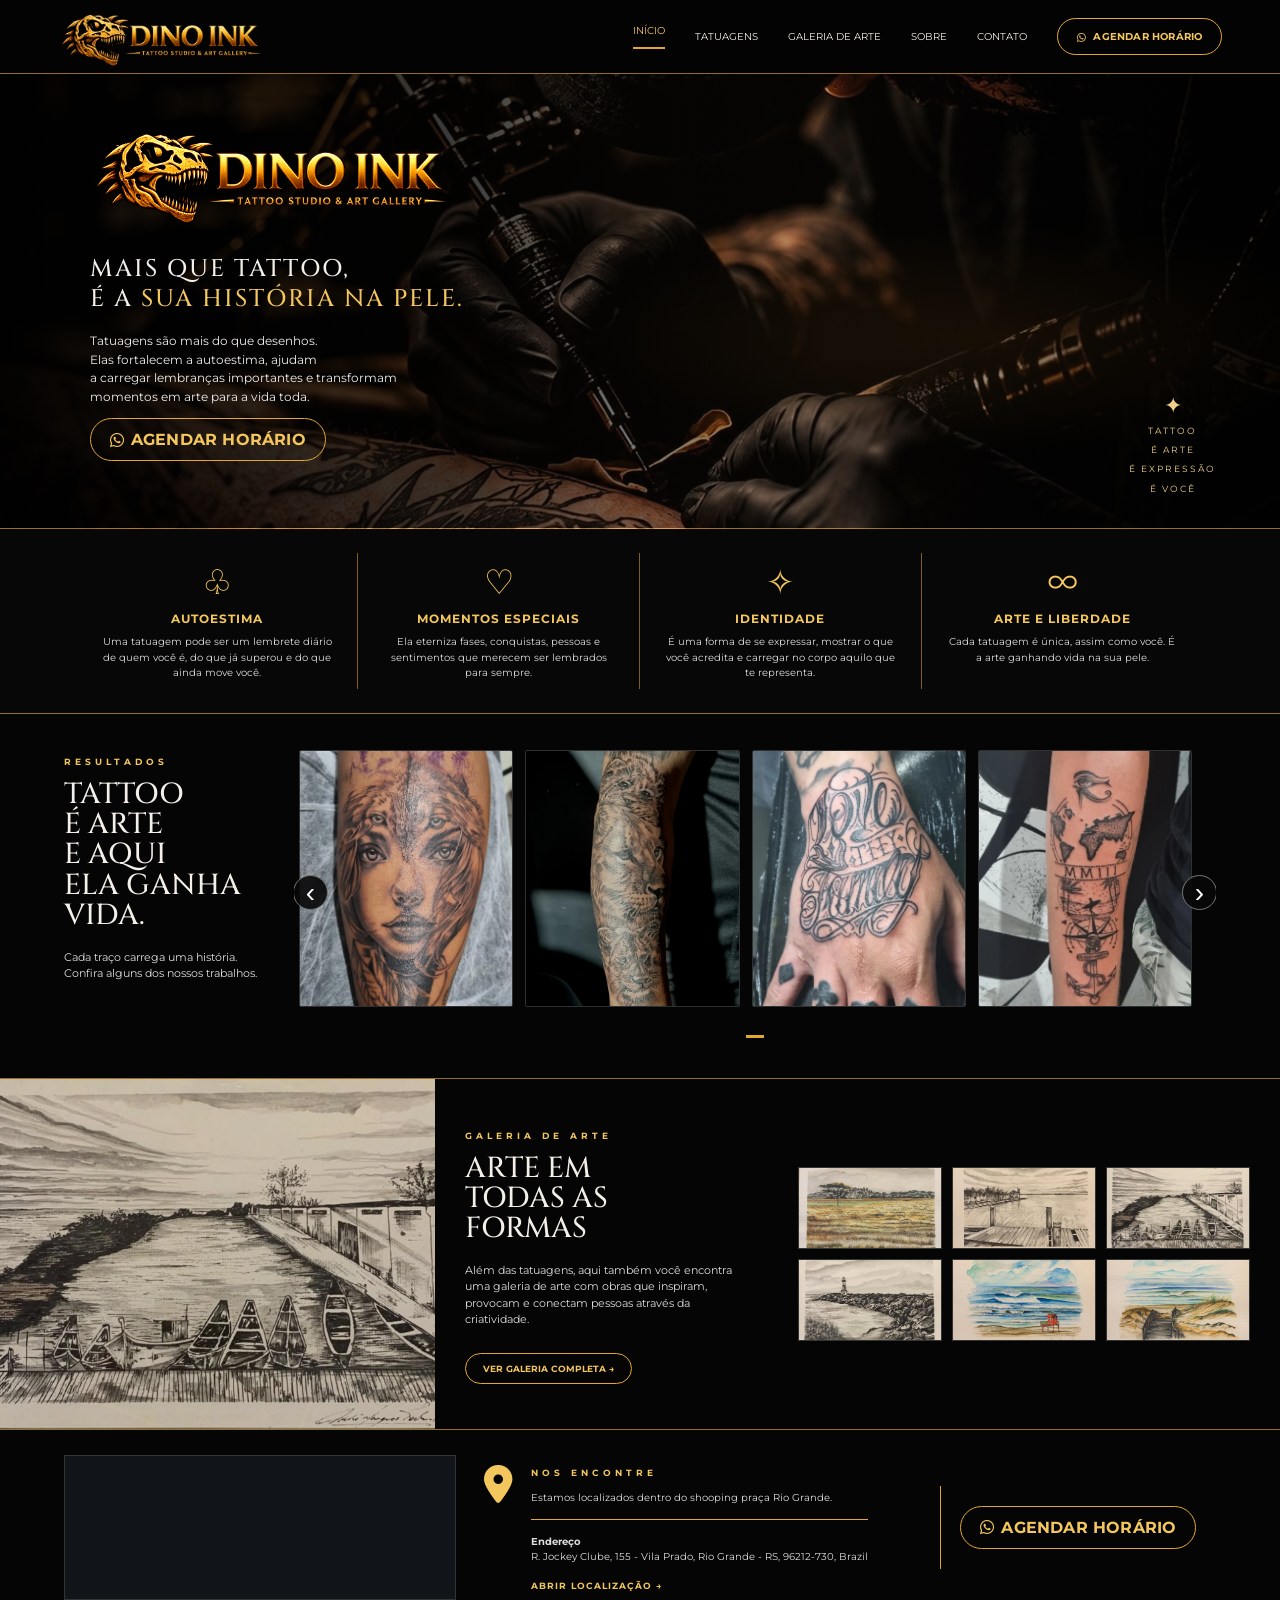
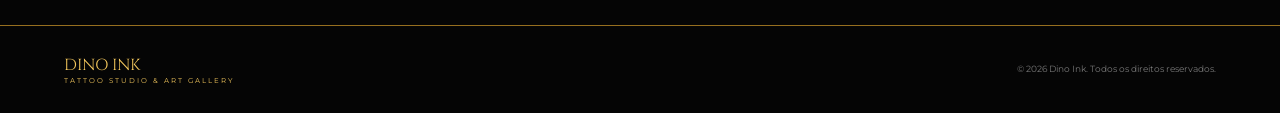
==== commit e0591899: "Update index.html" ====
--- a/index.html
+++ b/index.html
@@ -105,7 +105,7 @@
         </iframe>
       </div>
       <div class="contact-info">
-        <span class="contact-icon">⌖</span>
+        <span class="contact-icon"><i class="fa-solid fa-location-dot"></i></span>
         <div>
           <span class="eyebrow">NOS ENCONTRE</span>
           <p>Estamos localizados dentro do shooping praça Rio Grande.</p>
